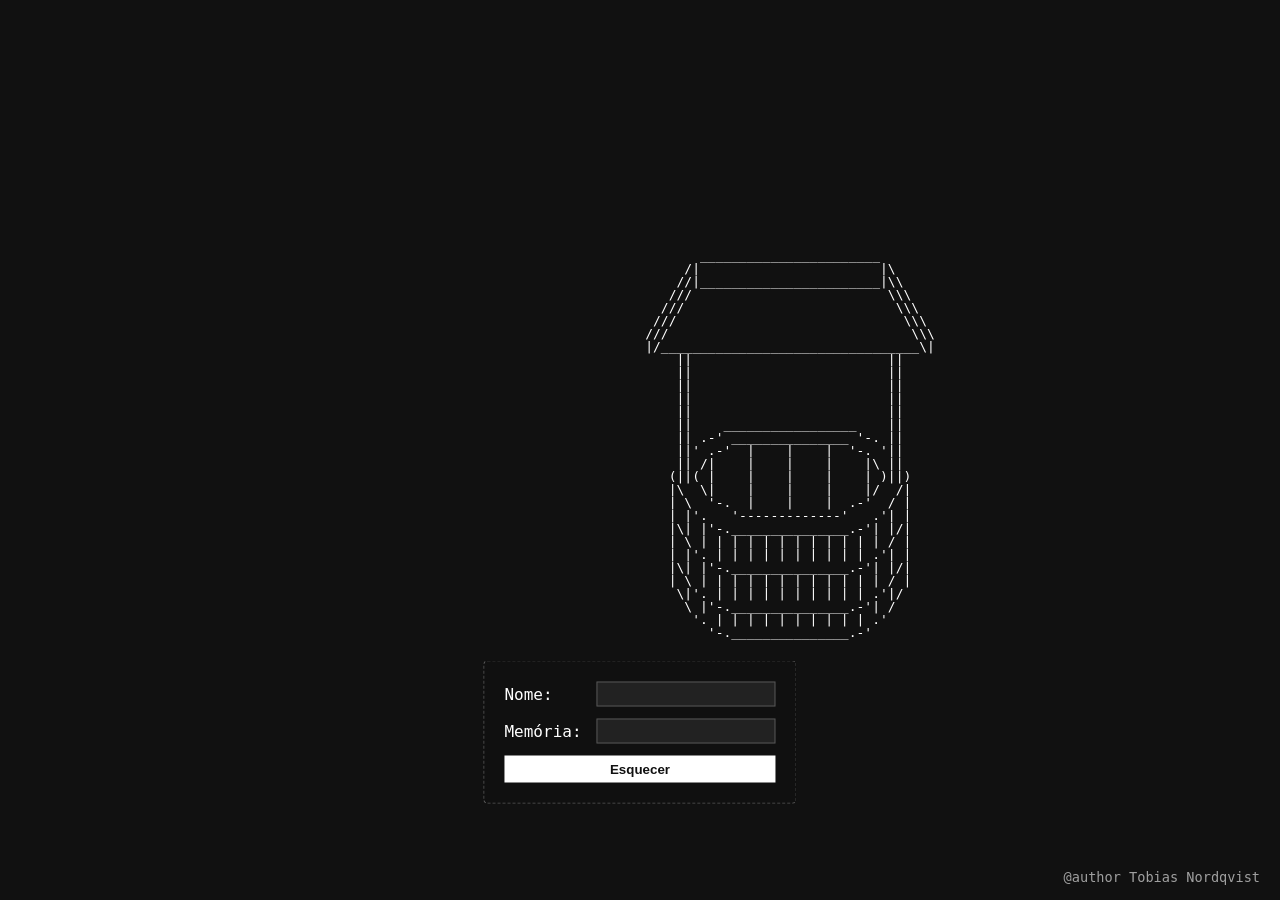
==== index.html @ e0d8d232 "Atualizar o index.html" ====
<!DOCTYPE html>
<html lang="en">
    <head>
        <title>The Well</title>
        <meta charset="UTF-8" />
        <link rel="stylesheet" href="./style.css" />
        
    </head>
    <body>
    <div class="container-poco">
<svg viewbox="0 0 500 200" width="100%" height="auto">
        <pre>
       _______________________
     /|                       |\
    //|_______________________|\\
   ///                         \\\
  ///                           \\\
 ///                             \\\
///                               \\\
|/_________________________________\|
    ||                         ||
    ||                         ||
    ||                         ||
    ||                         ||
    ||                         ||
    ||    _________________    ||
    || .-' _______________ '-. ||
    ||' .-'  |    |    |  '-. '||
    || /|    |    |    |    |\ ||
   (||( |    |    |    |    | )||)
   |\  \|    |    |    |    |/  /|
   | \  '-.  |    |    |  .-'  / |
   | |'.   '-------------'   .'| |
   |\| |'-._______________.-'| |/|
   | \ | | | | | | | | | | | | / |
   | |'. | | | | | | | | | | .'| |
   |\| |'-._______________.-'| |/|
   | \ | | | | | | | | | | | | / |
    \|'. | | | | | | | | | | .'|/
     \ |'-._______________.-'| /
      '. | | | | | | | | | | .'
        '-._______________.-'
        </pre>
</svg>
        <form>
            <label>
                <span>Nome:</span>
                <input type="text" name="Nome">
            </label>
            <label>
                <span>Memória:</span>
                <input type="text" name="Memória">
            </label>

            <button type="submit">Esquecer</button>
            <input type="hidden" name="Created" value="x-sheetmonkey-current-date-time" />
        </form>
    </div>
        <script src="./script.js"></script>
    <footer>
        <p class="autor">@author Tobias Nordqvist</p>
    </footer>
    </body>
</html>
---- style.css ----
/* Centraliza tudo na tela inteira */
body {
  margin: 0;
  padding: 0;
  min-height: 100vh;
  display: flex;
  justify-content: center; /* Centraliza horizontalmente */
  align-items: center;     /* Centraliza verticalmente */
  background-color: #111;  /* Fundo escuro (opcional) */
  color: #fff;             /* Texto claro (opcional) */
  font-family: jetbrains-mono, monospace;  /* Combina com o estilo da arte */
  position: relative;
}

/* Centraliza a tag customizada da arte ASCII */
ArteASCII,
arte-ascii {
  display: block;
  width: fit-content;
  margin: 0 auto;
  text-align: center;
}

/* Caixa que junta o poço e o formulário no mesmo lugar */
.container-poco {
  position: relative;
  display: flex;
  justify-content: center;
  align-items: center;
}

.container-ASCII {
  position: relative;
  display: flex;
  justify-content: center;
  align-self: center;
  left: 50%;
  font-size: clamp(1rem, 4vw, 2.5rem);
}

/* Garante que o desenho ASCII fique centralizado e sem margens soltas */
pre {
  margin: 0;
  padding: 0;
  white-space: pre;
  line-height: 1;
  letter-spacing: 0;
}

/* Coloca o formulário exatamente no centro do poço (camada de cima) */
form {
  position: absolute;
  /* Centraliza perfeitamente em relação ao container do poço */
  top: 120%; 
  left: 50%;
  transform: translate(-50%, -50%);
  
  /* Organização dos inputs */
  display: flex;
  flex-direction: column;
  gap: 12px;
  z-index: 2; /* Move o formulário para a camada da frente */
  
  /* Estilo para o texto do formulário não misturar com os traços do poço */
  background: rgba(17, 17, 17, 0.9); 
  padding: 20px;
  border: 1px dashed #555;
  border-radius: 4px;
}

/* Alinha as labels e inputs do formulário */
form label {
  display: flex;
  justify-content: space-between;
  align-items: center;
  gap: 15px;
}

form input {
  background: #222;
  border: 1px solid #555;
  color: #fff;
  padding: 4px;
}

form button {
  background: #fff;
  color: #111;
  border: none;
  padding: 6px;
  cursor: pointer;
  font-weight: bold;
}

/* Fixa o autor no canto inferior direito da tela */
.autor {
  position: fixed;
  bottom: 15px;
  right: 20px;
  margin: 0;
  font-size: 0.85rem;
  opacity: 0.6;
}

footer {
  position: fixed;
  left: 20px;
  top: 95%;
}

@media screen and (max-width: 768px) {
    body {
    font-family: monospace, monospace;
    white-space: pre;
    overflow-x: auto;
    font-size: 3vw;
    line-height: 10px;
    padding: 10px;
  }

    form {
    position: absolute;
    /* Centraliza perfeitamente em relação ao container do poço */
    left: 50%;
    transform: translate(-50%, -50%);
    
    /* Organização dos inputs */
    display: flex;
    flex-direction: column;
    gap: 12px;
    z-index: 2; /* Move o formulário para a camada da frente */
    
    /* Estilo para o texto do formulário não misturar com os traços do poço */
    background: rgba(17, 17, 17, 0.9); 
    padding: 20px;
    border: 0.4vw dashed #555;
    border-radius: 4px;
  }
}

@media only screen and (max-width: 920px) {
  body {
    font-size: 200%;
   }
 }
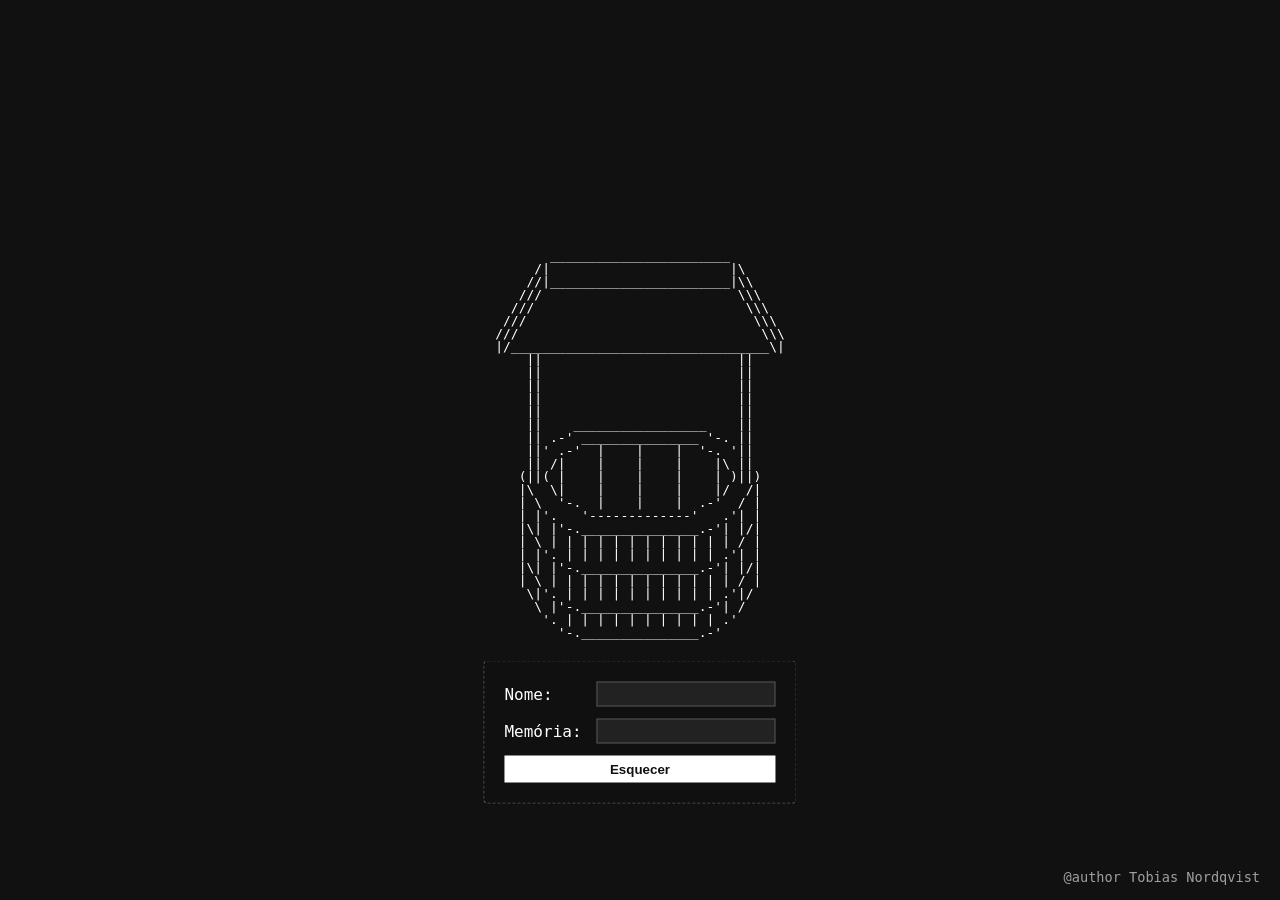
==== commit 96d919d6: "Atualizar o index.html" ====
--- a/index.html
+++ b/index.html
@@ -7,8 +7,7 @@
         
     </head>
     <body>
-    <div class="container-poco">
-<svg viewbox="0 0 500 200" width="100%" height="auto">
+    <div class="container-poco">
         <pre>
        _______________________
      /|                       |\
@@ -40,8 +39,7 @@
      \ |'-._______________.-'| /
       '. | | | | | | | | | | .'
         '-._______________.-'
-        </pre>
-</svg>
+        </pre>
         <form>
             <label>
                 <span>Nome:</span>
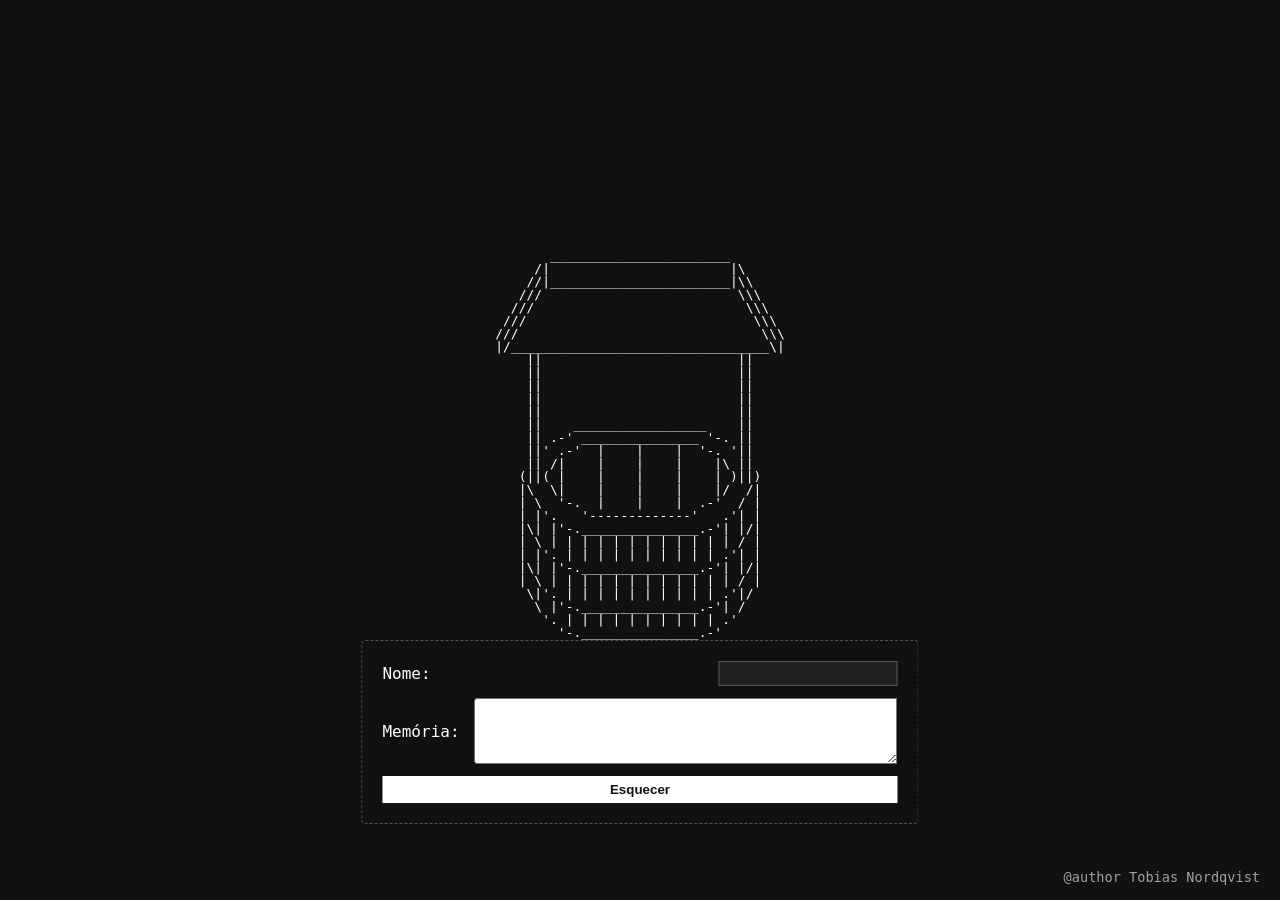
==== commit 7f041c13: "Atualizar o index.html" ====
--- a/index.html
+++ b/index.html
@@ -47,7 +47,7 @@
             </label>
             <label>
                 <span>Memória:</span>
-                <input type="text" name="Memória">
+                <textarea id="memory" name="memory" rows="4" cols="50"></textarea>
             </label>
 
             <button type="submit">Esquecer</button>
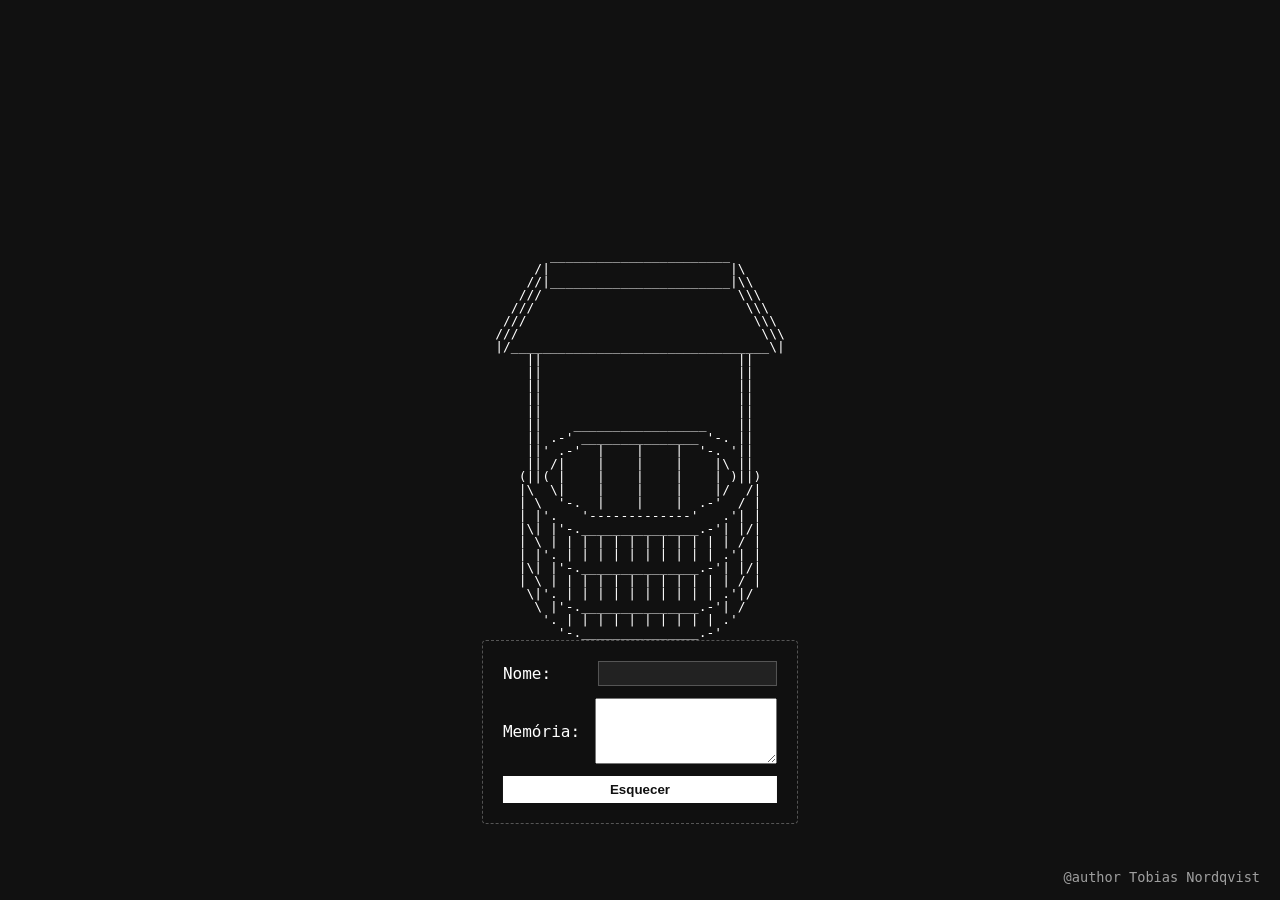
==== commit fc2af1eb: "Atualizar o index.html" ====
--- a/index.html
+++ b/index.html
@@ -47,7 +47,7 @@
             </label>
             <label>
                 <span>Memória:</span>
-                <textarea id="memory" name="memory" rows="4" cols="50"></textarea>
+                <textarea id="memory" name="memory" rows="4"></textarea>
             </label>
 
             <button type="submit">Esquecer</button>
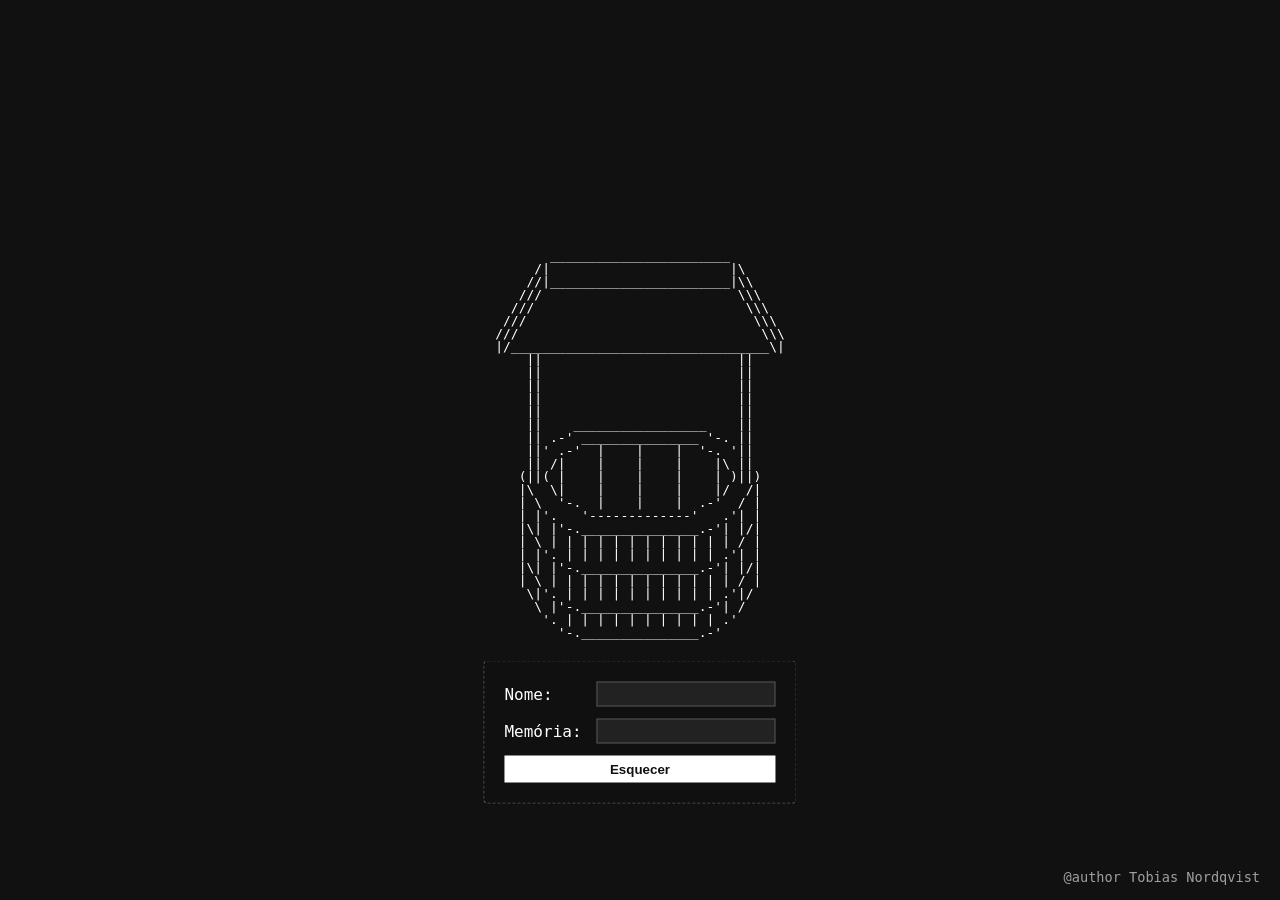
==== commit d7b13908: "Atualizar o index.html" ====
--- a/index.html
+++ b/index.html
@@ -47,7 +47,7 @@
             </label>
             <label>
                 <span>Memória:</span>
-                <textarea id="memory" name="memory" rows="4"></textarea>
+                <input type="text" nome="Memoria">
             </label>
 
             <button type="submit">Esquecer</button>
--- a/style.css
+++ b/style.css
@@ -74,7 +74,12 @@
   justify-content: space-between;
   align-items: center;
   gap: 15px;
-}
+}
+
+form textarea {
+  background-color: #222
+  color: #fff
+  }
 
 form input {
   background: #222;
